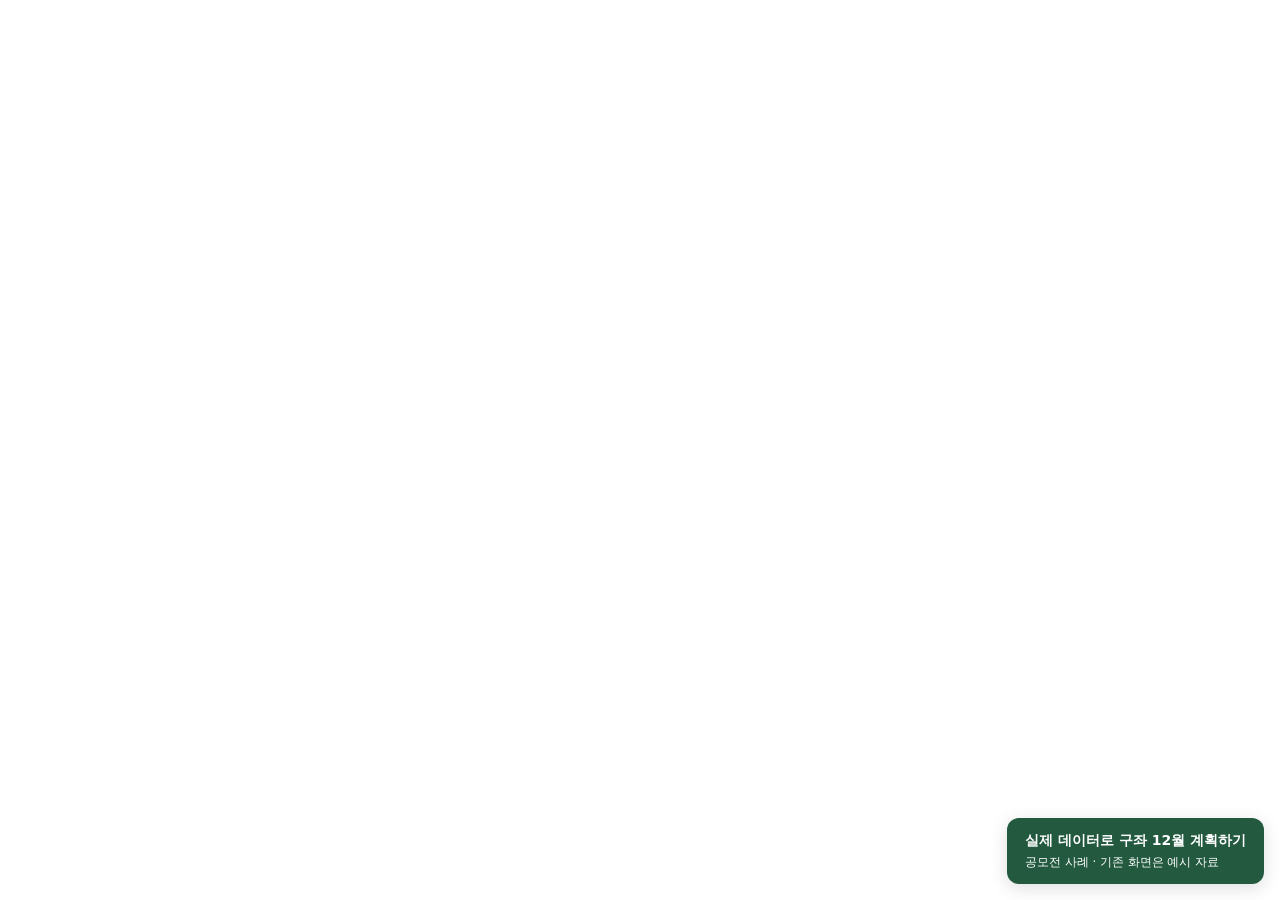
==== 02_제품/화면시안_Make/index.html @ a4fee1c5 "Connect stable seasonal evidence to a usable Gujwa marketing case Add year-by-year stability, day-ad" ====
<!doctype html>
<html lang="ko" translate="no">
  <head>
    
    <meta charset="UTF-8" />
    <meta name="google" content="notranslate" />
    <meta name="viewport" content="width=device-width, initial-scale=1.0" />
    <title>Figma Make App</title>
    
    <meta name="description" content="Streamline task management by easily starting and tracking work progress, enhancing productivity for professionals and teams.">
    <meta name="robots" content="noindex, nofollow">
    <meta property="og:title" content="Figma Make App">
    <meta property="og:description" content="Streamline task management by easily starting and tracking work progress, enhancing productivity for professionals and teams.">
    <script type="module" crossorigin src="./assets/index-PS2rR3n-jejumap.js"></script>
    <link rel="stylesheet" crossorigin href="./assets/index-DIzVD0S3.css">
    <link rel="stylesheet" href="./assets/jeju-map.css">
  </head>
  <body>
    
    <div id="root"></div><a id="real-data-case-link" href="./evidence/index.html" style="position:fixed;right:16px;bottom:16px;z-index:10000;background:#22593f;color:white;padding:12px 18px;border-radius:12px;box-shadow:0 4px 18px #0002;text-decoration:none;font:600 14px/1.5 system-ui;max-width:calc(100vw - 32px)">실제 데이터로 구좌 12월 계획하기<br><small style="font-weight:400">공모전 사례 · 기존 화면은 예시 자료</small></a>
</body>
</html>
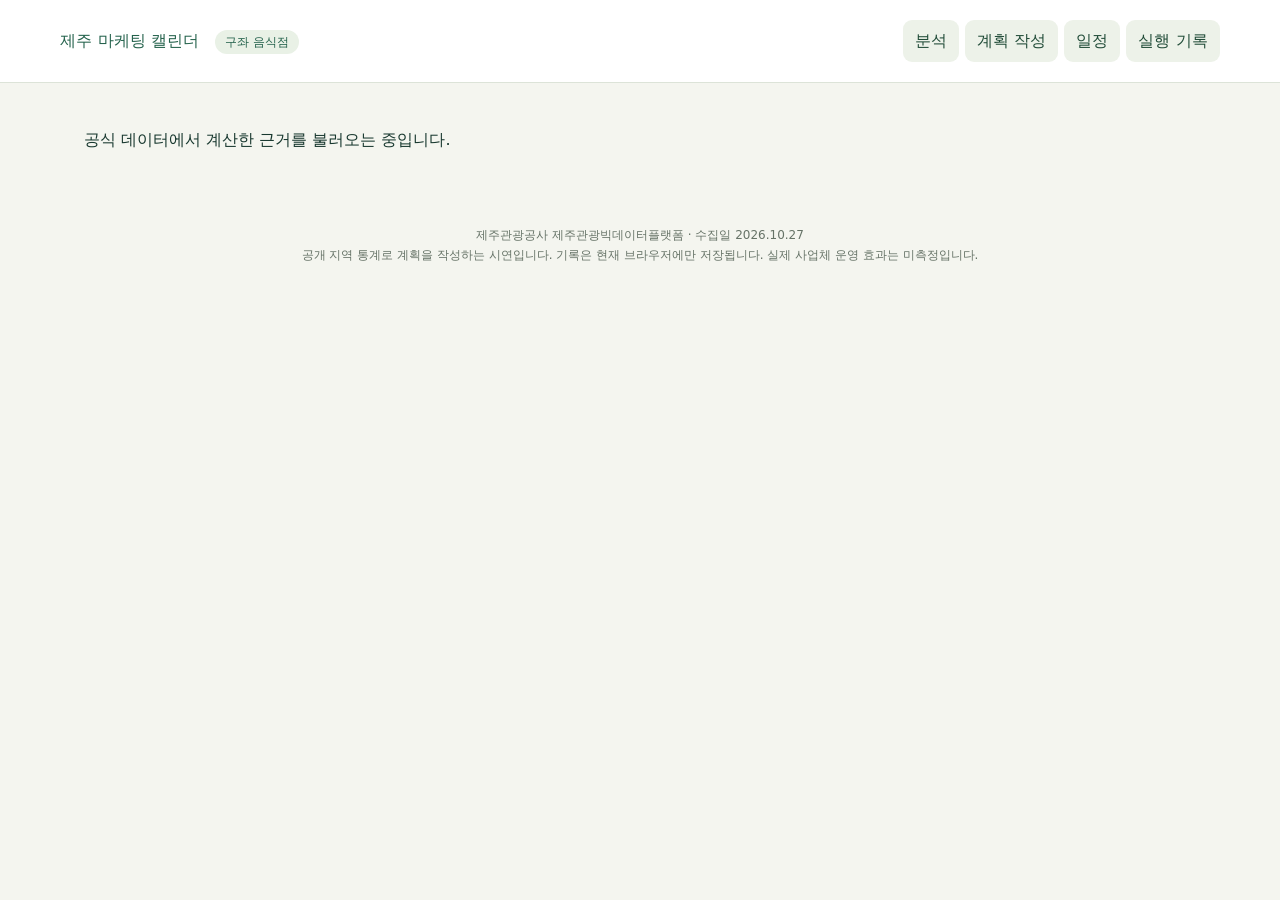
==== commit 46991e43: "Connect real Gujwa analysis to plans, schedule and execution records Remove synthetic dashboards fro" ====
--- a/02_제품/화면시안_Make/index.html
+++ b/02_제품/화면시안_Make/index.html
@@ -1,22 +1 @@
-<!doctype html>
-<html lang="ko" translate="no">
-  <head>
-    
-    <meta charset="UTF-8" />
-    <meta name="google" content="notranslate" />
-    <meta name="viewport" content="width=device-width, initial-scale=1.0" />
-    <title>Figma Make App</title>
-    
-    <meta name="description" content="Streamline task management by easily starting and tracking work progress, enhancing productivity for professionals and teams.">
-    <meta name="robots" content="noindex, nofollow">
-    <meta property="og:title" content="Figma Make App">
-    <meta property="og:description" content="Streamline task management by easily starting and tracking work progress, enhancing productivity for professionals and teams.">
-    <script type="module" crossorigin src="./assets/index-PS2rR3n-jejumap.js"></script>
-    <link rel="stylesheet" crossorigin href="./assets/index-DIzVD0S3.css">
-    <link rel="stylesheet" href="./assets/jeju-map.css">
-  </head>
-  <body>
-    
-    <div id="root"></div><a id="real-data-case-link" href="./evidence/index.html" style="position:fixed;right:16px;bottom:16px;z-index:10000;background:#22593f;color:white;padding:12px 18px;border-radius:12px;box-shadow:0 4px 18px #0002;text-decoration:none;font:600 14px/1.5 system-ui;max-width:calc(100vw - 32px)">실제 데이터로 구좌 12월 계획하기<br><small style="font-weight:400">공모전 사례 · 기존 화면은 예시 자료</small></a>
-</body>
-</html>
+<!doctype html><html lang="ko"><head><meta charset="utf-8"><meta name="viewport" content="width=device-width,initial-scale=1"><title>제주 마케팅 캘린더</title><meta http-equiv="refresh" content="0;url=./evidence/index.html"></head><body><p><a href="./evidence/index.html">실제 구좌 데이터로 분석·계획·일정·실행 기록 열기</a></p></body></html>
